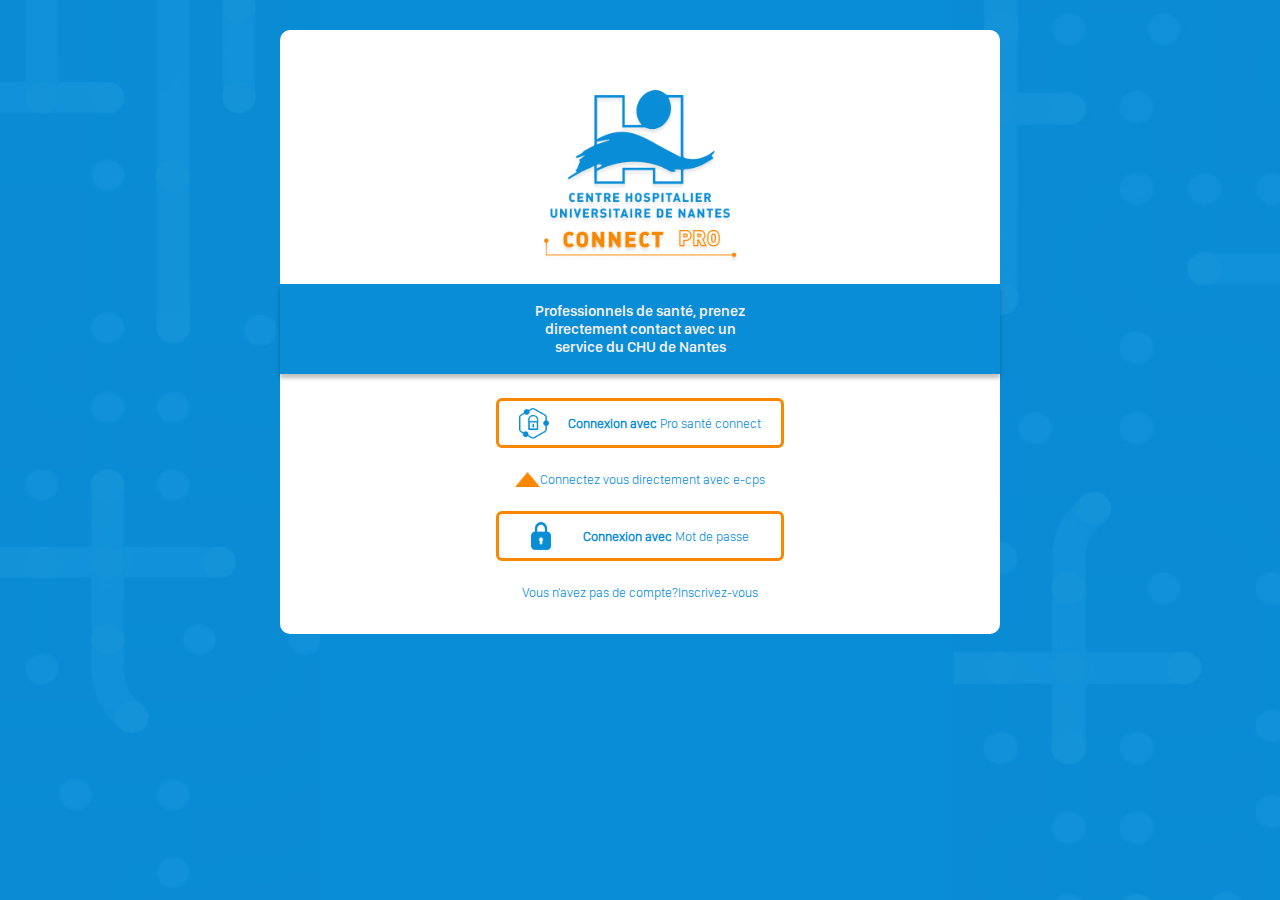
==== index.html @ 1591af74 "Add files via upload" ====
<!DOCTYPE html>
<html lang="en">
<head>
    <meta charset="UTF-8">
    <meta http-equiv="X-UA-Compatible" content="IE=edge">
    <meta name="viewport" content="width=device-width, initial-scale=1.0">
    <title>CHU</title>
    <link rel="stylesheet" href="styles.css">
</head>
<body class="background">
    <section class="main_container">
        <img class="logo-vertical" src="../assets/logo-vertical.png" alt="">
        <div class="middle_text__container">
            <p class="middle_text">Professionnels de santé, 
                prenez directement contact
                avec un service du CHU de Nantes
            </p>
        </div>
        <div class="buttons_container">
            <div class="button_rounded_orange">
                <img class="icon-lock1" src="./assets/icon-lock1.png" alt="">
                <span class="text1"><b>Connexion avec</b> Pro santé connect</span>
            </div>

            <div class="disclaimer__container">
                <img class="arrow_up" src="./assets/arrow-up.png" alt="">
                <span class="text1">Connectez vous directement avec e-cps</span>
            </div>

            <div class="button_rounded_orange">
                <img class="icon-lock2" src="./assets/icon-lock2.png" alt="">
                <span class="text1"><b>Connexion avec</b> Mot de passe</span>
            </div>

            <div class="disclaimer__container">
                <span class="text1">Vous n'avez pas de compte? </span>
                <span class="text1">Inscrivez-vous</span>
            </div>
        </div>
    </section>
</body>
</html>
---- styles.css ----
*{
    padding: 0;
    margin: 0;
    box-sizing: border-box;
}

html{
    font-size: 62.5%;
}

@font-face {
    font-family: SF-Bold;
    src: url('../assets/fonts/SF-Bold.ttf');
}

@font-face {
    font-family: SF-Light;
    src: url('../assets/fonts/SF-Light.otf');
}

@font-face {
    font-family: SF-Semibold;
    src: url('../assets/fonts/SF-Semibold.otf');
}

.background{
    display: flex;
    justify-content: center;
    align-items: center;
    background: url('../assets/background.png') no-repeat center center fixed;
    background-size: cover;
}

.logo-vertical{
    max-width: 200px;
    height: auto;
}

.logo-horizontal{
    max-width: 500px;
}

.main_container{
    border-radius: 10px;
    background-color: white;
    min-width: 720px;
    display: flex;
    flex-direction: column;
    justify-content: space-around;
    align-items: center;
    padding-top: 60px;
    padding-bottom: 10px;
    margin-top: 30px;
    margin-bottom: 30px;
}

.middle_text__container{
    background-color: #098DD6;
    width: 100%;
    display: flex;
    justify-content: center;
    align-items: center;
    padding: 18px 0;
    box-shadow: 0px 4px 4px rgba(0, 0, 0, 0.25);
    margin-top: 20px;
}

.middle_text{
    text-align: center;
    width: 220px;
    font-family: SF-Semibold;
    font-size:1.5rem;
    color: #f0f0f0;
}

.buttons_container{
    display: flex;
    justify-content: space-evenly;
    align-items: center;
    flex-direction: column;
    width: 40%;
    height: 250px;
}

.button_rounded_orange{
    width: 100%;
    height: 50px;
    background: #FFFFFF;
    border: 3px solid #F98701;
    border-radius: 6px;
    display: flex;
    justify-content: space-evenly;
    align-items: center;
}

.icon-lock1{
    width: 30px;
    height: auto;
}

.icon-lock2{
    width: 20px;
}

.arrow_up{
    width: 25px;
}

.text1{
    font-family: SF-Light;
    font-size: 1.3rem;
    color: #098DD6;
}

.disclaimer__container{
    display: flex;
    justify-content: space-evenly;
}

.title{
    font-size: 2rem;
    font-family: SF-Bold;
    color: #098DD6;
}

.input__container{
    width: 60%;
    height: auto;
    margin-top: 30px;
}

.input-group{
    border: none;
    border-bottom: 1px solid #098DD6;
    display: flex;
    align-content: center;
}

.input_icon__container{
    display: flex;
    align-items: center;
}

input{
    border:none;
}

.input::placeholder{
    color: #098DD6;
    font-family: SF-Light;
    font-size: 1.4rem;
    opacity: 0.5;
    padding-left: 10px;
}

.icon{
    width: 23px;
    height: auto;
    margin-bottom: 5px;
}

.icon_ph__container{
    display: flex;
}

.eye-icon-btw{
    display: flex;
    justify-content: space-between;
}

.form-group{
    height: 500px;
    display: flex;
    flex-direction: column;
    justify-content: space-around;
}

.text_for__input{
    font-family: SF-Light;
    font-size: 1.2rem;
    color: #F98701;
    line-height: 1.7rem;
}

.text_for_input__container{
    margin-top: -20px;
}

.blue_text{
    color: #098DD6;
}

.checkbox{
    font-family: SF-Light;
    font-size: 1.3rem;
    color: #098DD6;
}

input[type="checkbox"] {
    -webkit-appearance: none;
    -moz-appearance: none;
    appearance: none;
    width: 16px;
    height: 16px;
    border-radius: 50%;
    border: 1px solid #098DD6;
    outline: none;
    transition: all 0.2s;
    cursor: pointer;
  }
  
  input[type="checkbox"]:checked {
    background-color: #F98701;
  }

.checkbox__container{
    display: flex;
    align-content: center;
    justify-content: space-between;
    margin-top: 20px;
}

.checkbox__container label{
    margin-left: 5px;
}

.big_orange__button{
    width: 100%;
    height: 50px;
    background-color: #F98701;
    color: white;
    font-family: SF-Bold;
    font-size: 1.6rem;
    border: none;
    border-radius: 6px;
    margin-top: 20px;
    margin-bottom: 20px;
}

.navbar__container{
    background-color: white;
    box-shadow: 0px 2.72651px 2.72651px rgba(0, 0, 0, 0.25);
    border-radius: 6.11955px 6.11955px 0px 0px;
    width: 100%;
    height: 70px;
    padding-top: 13px;
    display: flex;
    justify-content: space-around;
    align-items: center;
}

.tool__container{
    display: flex;
    flex-direction: column;
    align-items: center;
}

.navbar_icon{
    width: 20px;
    height: auto;
}

.navbar_main__container{
    padding-top: 0;
}

.navbar_tools__text{
    font-family: SF-Light;
    color: #098DD6;
    font-size: 1.4rem;
}

.color__orange{
    color: #F98701;
}

.margin-t2{
    margin-top: 20px;
}

.search__container{
    display: flex;
    flex-direction: column;
    align-items: center;
    width: 80%;
}

.search_input__container{
    border-radius: 6px;
    border: 2px solid #098DD6;
    width: 60%;
    margin-top: 30px;
    display: flex;
    justify-content: space-between;
    align-items: center;
    padding: 5px;

}

.margin-0{
    margin: 0;
}
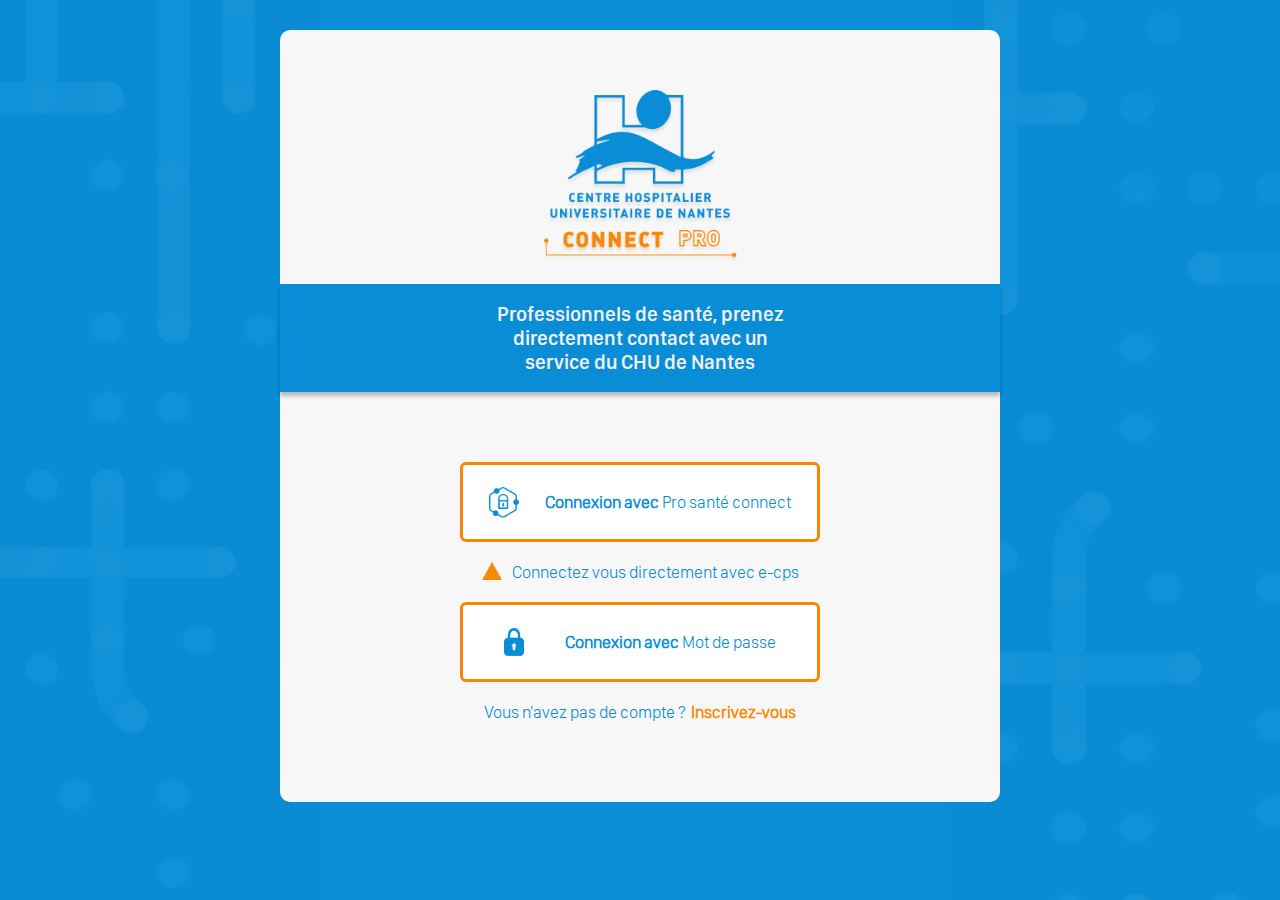
==== commit 294a94d6: "Add files via upload" ====
--- a/index.html
+++ b/index.html
@@ -9,7 +9,7 @@
 </head>
 <body class="background">
     <section class="main_container">
-        <img class="logo-vertical" src="../assets/logo-vertical.png" alt="">
+        <img class="logo-vertical" src="./assets/logo-vertical.png" alt="">
         <div class="middle_text__container">
             <p class="middle_text">Professionnels de santé, 
                 prenez directement contact
@@ -33,8 +33,8 @@
             </div>
 
             <div class="disclaimer__container">
-                <span class="text1">Vous n'avez pas de compte? </span>
-                <span class="text1">Inscrivez-vous</span>
+                <span style="margin-right: 5px" class="text1">Vous n'avez pas de compte ?</span>
+                <span class="text1 color__orange"><b>Inscrivez-vous</b></span>
             </div>
         </div>
     </section>
--- a/styles.css
+++ b/styles.css
@@ -10,24 +10,24 @@
 
 @font-face {
     font-family: SF-Bold;
-    src: url('../assets/fonts/SF-Bold.ttf');
+    src: url('./assets/fonts/SF-Bold.ttf');
 }
 
 @font-face {
     font-family: SF-Light;
-    src: url('../assets/fonts/SF-Light.otf');
+    src: url('./assets/fonts/SF-Light.otf');
 }
 
 @font-face {
     font-family: SF-Semibold;
-    src: url('../assets/fonts/SF-Semibold.otf');
+    src: url('./assets/fonts/SF-Semibold.otf');
 }
 
 .background{
     display: flex;
     justify-content: center;
     align-items: center;
-    background: url('../assets/background.png') no-repeat center center fixed;
+    background: url('./assets/background.png') no-repeat center center fixed;
     background-size: cover;
 }
 
@@ -42,8 +42,9 @@
 
 .main_container{
     border-radius: 10px;
-    background-color: white;
-    min-width: 720px;
+    background-color: #F8F7F7;
+    width: 720px;
+    height: auto;
     display: flex;
     flex-direction: column;
     justify-content: space-around;
@@ -67,9 +68,9 @@
 
 .middle_text{
     text-align: center;
-    width: 220px;
+    width: 300px;
     font-family: SF-Semibold;
-    font-size:1.5rem;
+    font-size:2rem;
     color: #f0f0f0;
 }
 
@@ -78,13 +79,15 @@
     justify-content: space-evenly;
     align-items: center;
     flex-direction: column;
-    width: 40%;
-    height: 250px;
+    width: 50%;
+    height: 300px;
+    margin-top: 50px;
+    margin-bottom: 50px;
 }
 
 .button_rounded_orange{
     width: 100%;
-    height: 50px;
+    height: 80px;
     background: #FFFFFF;
     border: 3px solid #F98701;
     border-radius: 6px;
@@ -103,14 +106,17 @@
 }
 
 .arrow_up{
-    width: 25px;
+    width: 20px;
+    height: 18px;
+    margin-right: 10px;
 }
 
 .text1{
     font-family: SF-Light;
-    font-size: 1.3rem;
-    color: #098DD6;
-}
+    font-size: 1.7rem;
+    color: #098DD6;
+}
+
 
 .disclaimer__container{
     display: flex;
@@ -118,7 +124,7 @@
 }
 
 .title{
-    font-size: 2rem;
+    font-size: 2.8rem;
     font-family: SF-Bold;
     color: #098DD6;
 }
@@ -143,12 +149,13 @@
 
 input{
     border:none;
+    background-color: transparent;
 }
 
 .input::placeholder{
     color: #098DD6;
     font-family: SF-Light;
-    font-size: 1.4rem;
+    font-size: 2rem;
     opacity: 0.5;
     padding-left: 10px;
 }
@@ -177,7 +184,7 @@
 
 .text_for__input{
     font-family: SF-Light;
-    font-size: 1.2rem;
+    font-size: 1.4rem;
     color: #F98701;
     line-height: 1.7rem;
 }
@@ -200,7 +207,7 @@
     -webkit-appearance: none;
     -moz-appearance: none;
     appearance: none;
-    width: 16px;
+    width: 30px;
     height: 16px;
     border-radius: 50%;
     border: 1px solid #098DD6;
@@ -222,6 +229,7 @@
 
 .checkbox__container label{
     margin-left: 5px;
+    font-size: 2rem;
 }
 
 .big_orange__button{
@@ -256,7 +264,7 @@
 }
 
 .navbar_icon{
-    width: 20px;
+    width: 25px;
     height: auto;
 }
 
@@ -290,13 +298,410 @@
     border: 2px solid #098DD6;
     width: 60%;
     margin-top: 30px;
+    margin-bottom: 30px;
     display: flex;
     justify-content: space-between;
     align-items: center;
     padding: 5px;
-
+}
+
+.search__text{
+    font-family: SF-Light;
+    font-size: 1.4rem;
+    color: #098DD6;
 }
 
 .margin-0{
     margin: 0;
+}
+
+.w-6{
+    width: 60%;
+}
+
+.search_button{
+    margin: 10px 0px;
+    height: 40px;
+}
+
+.cards__container{
+    width: 90%;
+    height: auto;
+    display: flex;
+    justify-content: space-around;
+    margin-top: 20px;
+    margin-bottom: 20px;
+}
+
+.card__container{
+    width: 45%;
+    height: auto;
+    background-color: white;
+    box-shadow: 0px 4px 4px rgba(0, 0, 0, 0.25);
+    border-radius: 0px 0px 5.37631px 5.37631px;
+}
+
+.card__title{
+    padding: 13px 12px;
+    font-family: SF-Bold;
+    color: #F98701;
+    font-size: 1.8rem;
+}
+
+.card__text{
+    padding: 11px 13px;
+    width: 270px;
+    font-family: SF-Light;
+    color: #098DD6;
+    font-size: 1.8rem;
+}
+
+.img{
+    width:100%;
+}
+
+.disclaimer__title{
+    font-size: 3rem;
+    margin-top: 30px;
+}
+
+.disclaimer{
+    font-family: SF-Light;
+    font-size: 2rem;
+    margin-top: 100px;
+    width: 450px;
+    text-align: center;
+}
+
+.disclaimer_cta{
+    font-family: SF-Light;
+    font-size: 2.2rem;
+    color: #F98701;
+    text-decoration: underline;
+    margin-top: 100px;
+    margin-bottom: 100px;
+}
+
+.services__disclaimer{
+    margin-top: 50px;
+    margin-bottom: 30px;
+    font-size: 1.8rem;
+    color: #098DD6
+}
+
+
+.dark-blue{
+    background-color: #098DD6;
+}
+
+.light-blue{
+    background-color: #0AA9D1;
+}
+
+.capital{
+    font-family: SF-Bold;
+    font-size: 2.5rem;
+    color: white;
+}
+
+.chirurgie_title__container{
+    margin-top: 20px;   
+}
+
+.telephones__container{
+    width: 80%;
+    height: auto;
+    margin-top: 30px;
+}
+
+.telephones__title{
+    font-family: SF-Bold;
+    color: #098DD6;
+    font-size: 2rem;
+    margin-bottom: 20px;
+}
+
+.telephones_cards__container{
+    display: flex;
+    flex-direction: column;
+    width: 100%;
+    border: 1px solid #098DD6;
+    border-radius: 6px;
+    margin-top: 15px;
+    margin-bottom: 60px;
+}
+
+.two_telephones_cards__container{
+    display: flex;
+    width: 80%;
+    align-self: center;
+    gap: 20px;
+    margin-top: 20px;
+    height: 80px;
+    margin-bottom: 35px;
+}
+
+.telephones__cards{
+    display: flex;
+    flex-direction: column;
+    background-color: #F98701;
+    width: 50%;
+    border-radius: 6px;
+    align-items: center;
+    justify-content: center;
+    padding: 50px 0;
+}
+
+.two_telephones__icon{
+    width: 35px;
+}
+
+.telephone__subtitle{
+    font-size: 1.8rem;
+    color: white;
+    font-family: SF-Bold;
+}
+
+.telephone__number{
+    font-size: 2rem;
+    color: white;
+    font-family: SF-Semibold;
+}
+
+.time__container{
+    margin-left: 55px;
+    display: flex;
+    align-items: center;
+    gap: 10px;
+    margin-bottom: 15px;
+}
+
+.time__text{
+    font-family: SF-Bold;
+    font-size: 1.6rem;
+    color: #098DD6;
+}
+
+.font-light{
+    font-family: SF-Light;
+}
+
+.telephone__container{
+    margin-top: 30px;
+}
+
+.three_telephones_cards__container{
+    display: flex;
+    flex-direction: column;
+    align-items: center;
+    height: 250px;
+    justify-content: space-evenly;
+}
+
+.telephones_cards_container__centered{
+    display: flex;
+}
+
+.telephones_large__cards{
+    display: flex;
+    justify-content: space-between;
+    align-items: center;
+    background-color: #098DD6;
+    width: 80%;
+    height: 50px;
+    border-radius: 6px;
+    padding: 5px 10px;
+}
+
+.bg-orange{
+    background-color: #F98701;
+}
+
+.icon_text{
+    display: flex;
+    align-items: center;
+}
+
+.telephone__subtitle2{
+    font-size: 1.8rem;
+    color: white;
+    font-family: SF-Bold;
+    margin-left: 10px;
+}
+
+.professional_card__container{
+    padding: 25px 69px;
+}
+
+.doctor_name{
+    font-family: SF-Bold;
+    color: #098DD6;
+    font-size: 2rem;
+}
+
+.hr_orange{
+    border: 1px solid #F98701;
+    margin-bottom: 15px;
+}
+
+.doctor_specialty{
+    display: block;
+    font-family: SF-Light;
+    color: #098DD6;
+    font-size: 1.8rem;
+}
+
+.professional_name__container{
+    margin-bottom: 15px;
+}
+
+.total_cards__container{
+    display: flex;
+    flex-direction: column;
+    margin-top: 20px;
+    gap: 20px;
+    margin-bottom: 50px;
+}
+
+.two_cards__container{
+    display: flex;
+    justify-content: center;
+    gap: 20px;
+}
+
+.card_container{
+    display: flex;
+    flex-direction: column;
+    align-items: center;
+    width: 40%;
+    border-radius: 6px;
+    padding: 45px 48px;
+}
+
+.orange_card{
+    background-color: #F98701;
+}
+
+.blue_card{
+    background-color: #098DD6;
+}
+
+h6{
+    color: white;
+    font-family: SF-Bold;
+    font-size: 2.2rem;
+}
+
+.text{
+    margin-top: 15px;
+    font-family: SF-Light;
+    font-size: 1.8rem;
+    color: white;
+    text-align: center;
+}
+
+.hr_white{
+    color: white;
+    width: 70%;
+    margin: 15px 0;
+}
+
+.notifications__card{
+    margin-top: 20px;
+    margin-bottom: 50px;
+    background: #FFFFFF;
+    box-shadow: 0px 4px 4px rgba(0, 0, 0, 0.25);
+    border-radius: 6px;
+    width: 80%;
+}
+
+.notification__header{
+    background-color: #098DD6;
+    border-radius: 6px 6px 0px 0px;
+    padding: 19px 30px;
+}
+
+.notification_title{
+    font-size: 2.3rem;
+    font-family: SF-Bold;
+    color: white;
+}
+
+.notification_date{
+    font-size: 2.3rem;
+    font-family: SF-Light;
+    color: white;
+}
+
+.notification__content{
+    padding: 15px 30px 52px 30px;
+}
+
+.notification__content p{
+    color: #098DD6;
+    font-size: 2.2rem;
+    font-family: SF-Light;
+}
+
+
+.collapsible-container {
+    display: flex;
+    flex-direction: column;
+    justify-content: space-around;
+    align-items: center;
+    width: 80%;
+    margin-top: 20px;
+    margin-bottom: 20px;
+}
+
+.collapsible {
+    border-radius: 17.5px;
+    width: 100%;
+    min-height: 30px;
+    /* padding: 5px 10px; */
+    margin-top: 20px;
+}
+
+.collapsible-header {
+    padding: 5px 10px;
+    display: flex;
+    justify-content: space-between;
+    align-items: center;
+    cursor: pointer;
+}
+
+.collapsible-header span {
+    margin-left: 10px;
+    font-weight: bold;
+}
+
+.collapsible-content {
+    display: none;
+    padding: 20px 30px;
+    width: 100%;
+    border-radius: 17.5px;
+    border: 1px solid #098DD6;
+    background-color: white;
+}
+
+.collapsible.active .collapsible-header i {
+    transform: rotate(180deg);
+}
+
+.collapsible.active .collapsible-content {
+    display: block;
+}
+
+li{
+    font-family: SF-Light;
+    color: #098DD6;
+    font-size: 1.8rem;
+    margin-top: 10px;
+    list-style-type: none;
+}
+
+.notifications__container{
+    display: flex;
+    flex-direction: column;
+    align-items: center;
 }